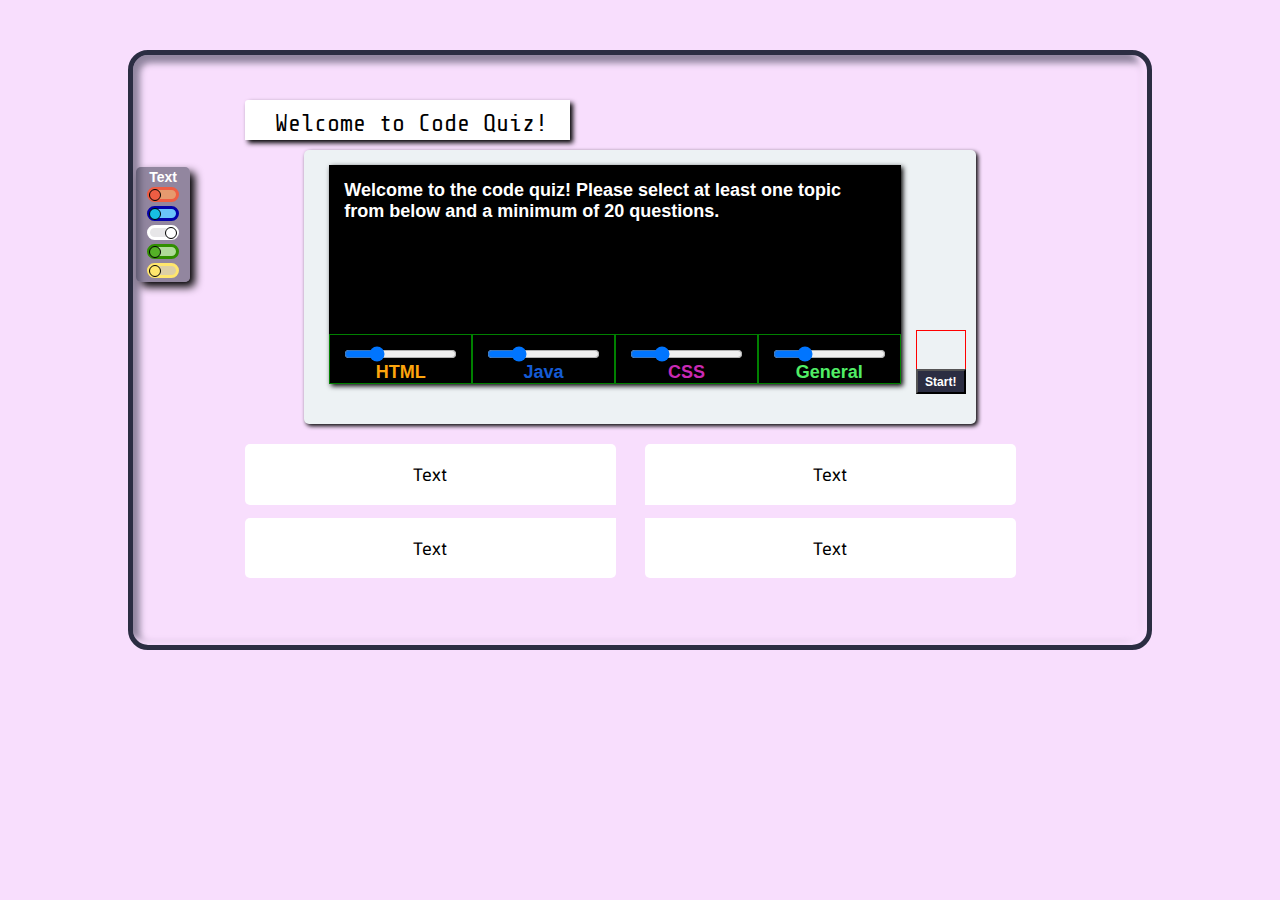
==== index.html @ 7661a38d "Reconciled all remaining responsiveness issues to 375px wide.  Fixed flex flow of question box and s" ====
<!DOCTYPE html>
<html lang="en">
<head>
    <meta charset="UTF-8">
    <meta http-equiv="X-UA-Compatible" content="IE=edge">
    <meta name="viewport" content="width=device-width, initial-scale=1.0">
    <title>Quiz Game</title>
    <link rel="stylesheet" type="text/css" href="./assets/style/style.css">
</head>
<body>
    <header>

    </header>

    <main>
        <!-- My emmet string
        div#game-window>div#timer+div#quiz-container>div.quiz-window#quiz-header>div#quiz-header-title*div#quiz-header-content>div#submit-button^^div.quiz-window#quiz-answers>div.answer-option#*4 -->
        <div id="game-window">
            <div id="text-picker">
                <ul id="color-menu"><span>Text</span>
                    <li class="color-menu-items"><input id="checkboxOrange" class="colorCheckbox" type="checkbox" value="rgb(238 93 67)"><div id="orangeBubble" class="bubbles"></div></li>
                    <li class="color-menu-items"><input id="checkboxBlue" class="colorCheckbox" type="checkbox" value="rgb(94 183 238)" /><div id="blueBubble" class="bubbles"></div></li>
                    <li class="color-menu-items"><input id="checkboxWhite" class="colorCheckbox" type="checkbox" value="rgb(255 255 255)" /><div id="whiteBubble" class="bubbles"></div></li>
                    <li class="color-menu-items"><input id="checkboxGreen" class="colorCheckbox" type="checkbox" value="rgb(150, 224, 114)" /><div id="greenBubble" class="bubbles"></div></li>
                    <li class="color-menu-items"><input id="checkboxYellow" class="colorCheckbox" type="checkbox" value="rgb(255 230 109)" /><div id="yellowBubble" class="bubbles"></div></li>
                </ul>
            </div>
            <div id="timer"></div>
            <div id="quiz-container">
                <div id="quiz-header">
                    <div id="header-title-div">
                        <textarea readonly id="quiz-header-title">Welcome to Code Quiz!</textarea>
                    </div>
                    <div id="quiz-header-content">
                        <div id="quiz-question">
                            <div id="quiz-question-text">
                                Welcome to the code quiz!  Please select at least one topic from below and a minimum of 20 questions.
                            </div>
                            <div id="welcome-message">
                                <div class="deck-choices">
                                    <input class="ranges" type="range"  min="0" max="20" value="5" id="html"/><p class="no-select">HTML</p>
                                </div>
                                <div class="deck-choices">
                                    <input class="ranges" type ="range" min="0" max="20" value="5" id="css" /><p class="no-select">Java</p>
                                </div>
                                <div class="deck-choices">
                                    <input class="ranges" type="range" min="0" max="20" value="5" id="js" /><p class="no-select">CSS</p>
                                </div>
                                <div class="deck-choices">
                                    <input class="ranges" type="range" min="0" max="20" value="5" id="gen" /><p class="no-select">General</p>
                                </div>
                            </div>
                        </div>
                        <div id="sumNode"></div>
                        <div id="quiz-header-status"></div>
                        <button id="prev-button" class="buttons">Prev</button>
                        <button id="submit-button" class="buttons" data-game-mode="intro" data-just-clicked="false">Start!</button>
                    </div>
                </div>
                <div class="answer-options" id="answer-1" data-selected="false">
                    Text  
                </div>
                <div class="answer-options" id="answer-2" data-selected="false">
                    Text   
                </div>
                <div class="answer-options" id="answer-3" data-selected="false">
                    Text  
                </div>
                <div class="answer-options" id="answer-4" data-selected="false">
                    Text   
                </div>
            </div>
        </div>
    </main>

    <footer>
        <div id="hint-bubble">
            <div id="hint-content">
                <!-- <img of a lightbulb / > -->
            </div>
        </div>
    </footer>
    <script src="./script.js"></script>
    </script>
</body>
</html>

<!DOCTYPE html>
---- assets/style/style.css ----
/* Reset CSS */
:root {
    --accentuate: rgba(43, 45, 66, 1);
    --accentuate-fade: rgba(43, 45, 66, .5);
    --window: rgb(215 242 228);
    /* --window: rgba(141, 153, 174, 1); */
    --dark-window: rgba(141, 153, 174, 1);
    --background: rgba(237, 242, 244, 1);
    --mouse-over: rgba(80, 86, 107, 1);
    --bright-red: rgba(239, 35, 60, 1);
    --windowBorder: rgb(80, 86, 107);

    --turquoise: rgb(200 241 239);
    --light-blue: rgb(203 237 249);
    --adamantite: rgb(197 225 211);
    --light-orange: rgb(250 222 192);
    --light-purple: rgb(248 222 253);

    --html-yellow: #FDA50D;
    --js-pink: #C92AB4;
    --css-blue: #155BD4;
    --gen-green: #51ED66;

}

html {
    min-width: 375px;
}

* {
    margin: 0;
    padding: 0;
    box-sizing: border-box;
    font-family:Verdana, Geneva, Tahoma, sans-serif;
}

img, video * {
    width: 100%;
    height: 100%;
}

@font-face {
    font-family: SHARE-TECH;
    src: url("../fonts/ShareTechMono-Regular.ttf");
}

@font-face {
    font-family: ASAP;
    src: url("../fonts/Asap-Regular.ttf");
}

@font-face {
    font-family: FUGAZ_ONE;
    src: url("../fonts/FugazOne-Regular.ttf");
}

body {
    background-color: var(--light-purple);
}

header {
    width: 100%;
    height: 50px;
}

/* Main CSS Section */
#text-picker{
    width: 60px;
    height: fit-content;
    padding: 6px 0px 10px 0px;
    position: absolute;
    top: 18%;
    display: flex;
    justify-content: center;
    align-items: center;
    z-index: 1;
    transition: all .4s ease-in;
}

#color-menu {
    width: 90%;
    height: 90%;
    text-align: center;
    display: flex;
    flex-direction: column;
    justify-content: center;
    align-items: center;
    list-style-type: none;
    background-color: var(--accentuate-fade);
    border-radius: 5px;
    box-shadow: 5px 5px 8px black;
}

#color-menu > span {
    margin: 0 auto;
    padding: 2px 4px;
    border-radius: 3px;
    font-size: 14px;
    color: white;
    font-weight: bold;
    font-family:Arial, Helvetica, sans-serif
}

.color-menu-items {
    position: relative;
}

.color-menu-items:hover,
.color-menu-items *:hover {
    cursor: pointer;
}

.colorCheckbox {
    -webkit-appearance: none;
    appearance: none;
    width: 32px;
    height: 15px;
    background-color: white;
    border-radius: 15px;
}

#checkboxOrange {
    border: 3px solid rgb(238 93 67);
    background-color: rgba(230, 154, 110, 11);
}

#orangeBubble {
    width: 12px;
    height: 12px;
    border-radius: 50%;
    position: absolute;
    bottom: 5px;
    left: 2px;
    background-color: rgb(238 93 67);
    border: 1px solid black;
}


#checkboxBlue {
    border: 3px solid rgb(3, 0, 170);
    background-color: rgb(106, 195, 250);
}

#blueBubble {
    width: 12px;
    height: 12px;
    border-radius: 50%;
    position: absolute;
    bottom: 5px;
    left: 2px;
    background-color: rgba(23, 190, 227, 1);
    border: 1px solid black;
}

#checkboxWhite {
    border: 3px solid rgb(255 255 255);
    background-color: rgba(238, 238, 238, 0.925);
}

#whiteBubble {
    width: 12px;
    height: 12px;
    border-radius: 50%;
    position: absolute;
    bottom: 5px;
    left: 18px;
    background-color: rgb(255, 255, 255);
    border: 1px solid black;
}

#checkboxYellow {
    border: 3px solid rgba(255, 230, 109, 1);
    background-color: rgba(240, 225, 167, .8);
}

#yellowBubble {
    width: 12px;
    height: 12px;
    border-radius: 50%;
    position: absolute;
    bottom: 5px;
    left: 2px;
    background-color: rgba(255, 230, 109, 1);
    border: 1px solid black;
}

#checkboxGreen {
    border: 3px solid rgb(48, 143, 0);
    background-color: rgb(175, 219, 154);
}

#greenBubble {
    width: 12px;
    height: 12px;
    border-radius: 50%;
    position: absolute;
    bottom: 5px;
    left: 2px;
    background-color: rgba(84, 177, 38, 1);
    border: 1px solid black;
}

#timer {
    width: 50px;
    height: 50px;
    border-radius: 50%;
    position: absolute;
    top: -20px;
    right: -20px;
    background-color: white;
    display: none;
    transition: all .5 ease-in;
}

#sumNode {
    width: 50px;
    height: 50px;
    border: 1px solid red;
    position: absolute;
    top: 180px;
    right: 10px;
    font-family: FUGAZ_ONE, 'Lucida Sans', 'Lucida Sans Regular', 'Lucida Grande', 'Lucida Sans Unicode', Geneva, Verdana, sans-serif;
    text-align: center;
    padding-top: 6px;
    font-size: 24px;
}

#game-window {
    width: 80%;
    height: 600px;
    margin: 0 auto;
    position: relative;
    border-radius: 20px;
    border: 5px solid var(--accentuate);
    box-shadow: inset -9px -6px 6px 0px var(--light-purple),
                inset 2px 3px 6px 5px var(--accentuate-fade);
}

#quiz-container {
    width: 80%;
    height: 85%;
    margin: 30px auto 0 auto;
    display: grid;
    grid-template:
            "quiz-header quiz-header" 70%
            "answer-1    answer-2"
            "answer-3    answer-4"
            ;
    grid-template-columns: repeat(2, 1fr);
    gap: 10px;
    padding-bottom: 10px;
    max-width: 800px;
    border-radius: 15px;
    padding: 5px;
}

#quiz-header {
    grid-area: quiz-header;
    display: flex;
    flex-direction: column;
    gap: 10px;
    padding: 10px 0px;
}

/* div wrapper for the title for decoration */
#header-title-div {
    box-shadow: 3px 3px 5px black;
    min-width: 150px;
    max-width: 325px;
    height: 40px;
    position: relative;
    background-color: white;
    border-top-left-radius: 3px;
}

#quiz-header-title {
    width: 300px;
    height: 35px;
    font-family: SHARE-TECH;
    font-size: 24px;
    padding: 5px 0px 0px 5px;
    position: absolute;
    bottom: 0;
    right: 0;
}

#quiz-header-content {
    width: 85%;
    min-width: 300px;
    min-height: 100px;
    height: fit-content;
    flex-grow: 1;
    position: relative;
    margin: 0 auto;
    overflow: hidden;
    background-color: var(--background);
    box-shadow: 2px 2px 4px black;
    border-radius: 5px;
    font-size: 18px;
}

#quiz-header-status {
    width: 40%;
    min-width: 150px;
    max-width: 200px;
    height: 20px;
    background-color: var(--accentuate);
    color: white;
    position: absolute;
    bottom: -20px;
    display: block;
    transition: bottom .2s ease-in;
    border-radius: 0px 3px 3px 0px;
}

#quiz-question {
    width: calc(100% - 100px);
    height: 80%;
    margin: 15px 25px;
    background-color: black;
    color: white;
    font-family: monospace, 'Courier New', Courier;
    font-weight: bold;
    box-shadow: 2px 2px 5px black;
    position: relative;
    display: flex;
    flex-direction: column;
    justify-content: space-between;
}

#quiz-question-text {
    margin: 0px 15px 15px 15px;
    padding-top: 15px;
}

#welcome-message {
    width: 100%;
    height: 50px;
    display: flex;
    flex-direction: row;
    justify-content: center;
    align-items: center;
}

.deck-choices {
    flex-grow: 1;
    max-width: 50%;
    height: 50px;
    border: 1px solid green;
    display: flex;
    flex-direction: column;
    justify-content: flex-end;
    align-items: center;
}

.ranges {
    width: 80%;

}

#html + p {
    color: var(--html-yellow);

}

#js + p {
    color: var(--js-pink);
}

#css + p {
    color: var(--css-blue);
}

#gen + p {
    color: var(--gen-green)
}


.deck-choices p {
    display: inline;
}

#quiz-header-title,
.ranges {
    /* Reset textarea CSS */
    border: none;
    overflow: auto;
    outline: none;
    -webkit-box-shadow: none;
    -moz-box-shadow: none;
    box-shadow: none;
    resize: none;
}

.buttons {
    width: 50px;
    height: 25px;
    background-color: var(--accentuate);
    color: white;
    font-weight: bold;
    font-size: 12px;
    position: absolute;
    text-align: center;
}

#prev-button{
    top: 30px;
    right: 10px;
    display: none;
}

#submit-button {
    bottom: 30px;
    right: 10px;
    transition: all .2s linear;
}

#submit-button:hover {
    background-color: var(--mouse-over);
}

.answer-options {
    width: 95%;
    height: 95%;
    background-color: white;
    display: flex;
    justify-content: center;
    align-items: center;
    font-family: ASAP, Calibrai, Arial, Helvetica, sans-serif;
    font-size: 18px;
}

#answer-1 {
    grid-area: answer-1;
    border-radius: 5px 5px 0px 5px;
}

#answer-2 {
    grid-area: answer-2;
    border-radius: 5px 5px 5px 0px;
}

#answer-3 {
    grid-area: answer-3;
    border-radius: 5px 0px 5px 5px;
}

#answer-4 {
    grid-area: answer-4;
    border-radius: 0px 5px 5px 5px;
}

.answer-text {
    width: 90%;
    height: 90%;
}

/* Footer CSS */
footer {
    width: 100%;
    height: 100px;
}

#hint-bubble {
    height: 100px;
    width: 100px;
    border-radius: 25px;
    position: relative;
}

#hint-content {
    width: 300px;
    height: 70px;
    position: absolute;
    top: 15px;
    left: 90px;
    border-radius: 0px 15px 0px 0px;
}

@media screen and (max-width: 1000px){
    #quiz-header-content{
        font-size: 16px;
    }
}

@media screen and (max-width: 875px){
    #quiz-header-content {
        font-size: 14px;
    }

    #welcome-message {
        flex-basis: 50%;
        flex-wrap: wrap;
    }
}

@media screen and (max-width: 535px){
    
    #game-window {
        width: 95%;
    }

    #quiz-header {
        justify-content: center;
    }

    #quiz-header-title-div {
        margin: 0 auto;
        width: 100px;
    }

    #quiz-header-title {
        width: 100%;
        font-size: 18px;
        text-align: center;        
    }

    #quiz-question {
        margin: 4px auto;
        padding: 10px;
        width: 90%;
    }

    #quiz-header-content {
        font-size: 12px;
        min-width: 150px;
    }
    
    #quiz-container {
        grid-template:
            "quiz-header" 80%
            "answer-1 answer-2"
            "answer-3 answer-4"
            ;
        margin: 10px auto;
        width: 95%;
    }

    #prev-button{
        top: 244px;
        left: 10px;
        display: none;
    }
    
    #sumNode {
        width: 40px;
        height: 40px;
        top: calc(100% - 40px);
        right: calc(50% - 20px);
    }

    #submit-button {
        bottom: 5px;
        right: 10px;
        transition: all .2s linear;
    }

    #text-picker{
        top: 92%;
        left: calc(50% - 125px);
        width: 250px;
        height: 40px;
    }
    
    #color-menu{
        flex-direction: row;
        flex-wrap: nowrap;
        height: 40px;
        transform: scale(.8);
    }

    .color-menu-items {
        rotate: -90deg;
    }

    #answer-1, #answer-2, #answer-3, #answer-4 {
        border-radius: 5px 5px 5px 5px;
    }
}
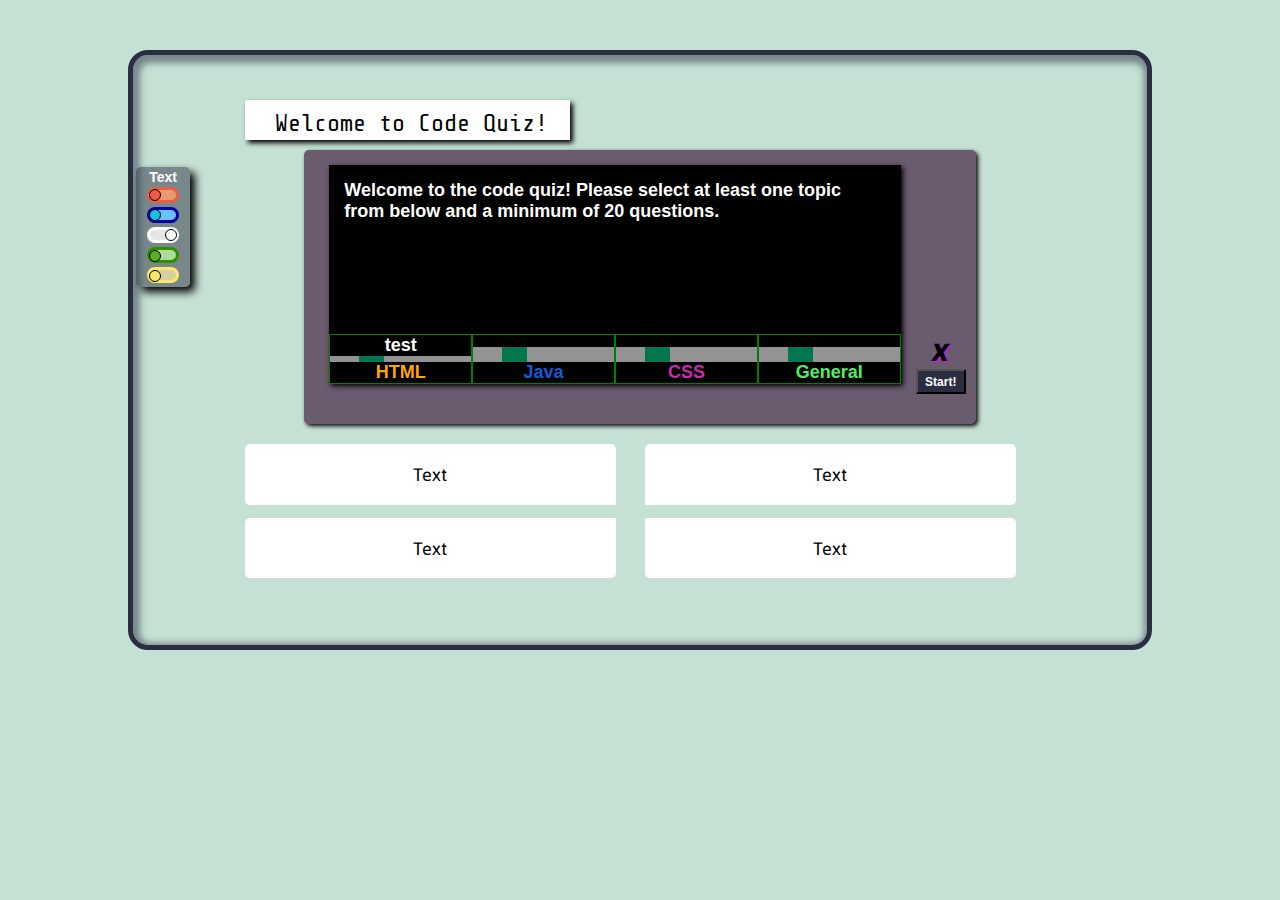
==== commit 258c0519: "Completed the algorithm to build a new deck from the randomized, randomized, randomized decks.  It p" ====
--- a/index.html
+++ b/index.html
@@ -38,7 +38,7 @@
                             </div>
                             <div id="welcome-message">
                                 <div class="deck-choices">
-                                    <input class="ranges" type="range"  min="0" max="20" value="5" id="html"/><p class="no-select">HTML</p>
+                                    <p>test</p><input class="ranges" type="range"  min="0" max="20" value="5" id="html"/><p class="no-select">HTML</p>
                                 </div>
                                 <div class="deck-choices">
                                     <input class="ranges" type ="range" min="0" max="20" value="5" id="css" /><p class="no-select">Java</p>
@@ -51,7 +51,7 @@
                                 </div>
                             </div>
                         </div>
-                        <div id="sumNode"></div>
+                        <div id="sumNode">X</div>
                         <div id="quiz-header-status"></div>
                         <button id="prev-button" class="buttons">Prev</button>
                         <button id="submit-button" class="buttons" data-game-mode="intro" data-just-clicked="false">Start!</button>
--- a/assets/style/style.css
+++ b/assets/style/style.css
@@ -55,7 +55,7 @@
 }
 
 body {
-    background-color: var(--light-purple);
+    background-color: var(--adamantite);
 }
 
 header {
@@ -114,9 +114,18 @@
     -webkit-appearance: none;
     appearance: none;
     width: 32px;
-    height: 15px;
+    height: 16px;
     background-color: white;
     border-radius: 15px;
+}
+
+.bubbles {
+    width: 12px;
+    height: 12px;
+    border-radius: 50%;
+    bottom: calc(100% - 6px);
+    bottom: 6px;
+    transition: all 0.6s cubic-bezier(0.16, 1, 0.3, 1);
 }
 
 #checkboxOrange {
@@ -125,11 +134,7 @@
 }
 
 #orangeBubble {
-    width: 12px;
-    height: 12px;
-    border-radius: 50%;
-    position: absolute;
-    bottom: 5px;
+    position: absolute;
     left: 2px;
     background-color: rgb(238 93 67);
     border: 1px solid black;
@@ -142,11 +147,7 @@
 }
 
 #blueBubble {
-    width: 12px;
-    height: 12px;
-    border-radius: 50%;
-    position: absolute;
-    bottom: 5px;
+    position: absolute;
     left: 2px;
     background-color: rgba(23, 190, 227, 1);
     border: 1px solid black;
@@ -158,11 +159,7 @@
 }
 
 #whiteBubble {
-    width: 12px;
-    height: 12px;
-    border-radius: 50%;
-    position: absolute;
-    bottom: 5px;
+    position: absolute;
     left: 18px;
     background-color: rgb(255, 255, 255);
     border: 1px solid black;
@@ -174,9 +171,6 @@
 }
 
 #yellowBubble {
-    width: 12px;
-    height: 12px;
-    border-radius: 50%;
     position: absolute;
     bottom: 5px;
     left: 2px;
@@ -190,9 +184,6 @@
 }
 
 #greenBubble {
-    width: 12px;
-    height: 12px;
-    border-radius: 50%;
     position: absolute;
     bottom: 5px;
     left: 2px;
@@ -215,7 +206,6 @@
 #sumNode {
     width: 50px;
     height: 50px;
-    border: 1px solid red;
     position: absolute;
     top: 180px;
     right: 10px;
@@ -223,6 +213,7 @@
     text-align: center;
     padding-top: 6px;
     font-size: 24px;
+    text-shadow: 1px 1px 1px rgb(255, 0, 255);
 }
 
 #game-window {
@@ -232,8 +223,8 @@
     position: relative;
     border-radius: 20px;
     border: 5px solid var(--accentuate);
-    box-shadow: inset -9px -6px 6px 0px var(--light-purple),
-                inset 2px 3px 6px 5px var(--accentuate-fade);
+    box-shadow: inset 2px 3px 6px 5px var(--accentuate-fade);
+    /* inset -9px -6px 6px 0px var(--light-purple) - will add back in for light gray/white to offset shadow */
 }
 
 #quiz-container {
@@ -293,7 +284,7 @@
     position: relative;
     margin: 0 auto;
     overflow: hidden;
-    background-color: var(--background);
+    background-color: #6a5b6e;
     box-shadow: 2px 2px 4px black;
     border-radius: 5px;
     font-size: 18px;
@@ -355,7 +346,7 @@
 
 .ranges {
     width: 80%;
-
+    
 }
 
 #html + p {
@@ -392,6 +383,40 @@
     resize: none;
 }
 
+.ranges {
+    -webkit-appearance: none;  /* Override default CSS styles */
+    appearance: none;
+    width: 100%; /* Full-width */
+    height: 15px; /* Specified height */
+    background: #d3d3d3; /* Grey background */
+    outline: none; /* Remove outline */
+    opacity: 0.7; /* Set transparency (for mouse-over effects on hover) */
+    -webkit-transition: .2s; /* 0.2 seconds transition on hover */
+    transition: opacity .2s;
+}
+
+  /* Mouse-over effects */
+.ranges:hover {
+    opacity: 1; /* Fully shown on mouse-over */
+}
+
+  /* The slider handle (use -webkit- (Chrome, Opera, Safari, Edge) and -moz- (Firefox) to override default look) */
+.ranges::-webkit-slider-thumb {
+    -webkit-appearance: none; /* Override default look */
+    appearance: none;
+    width: 25px; /* Set a specific slider handle width */
+    height: 25px; /* Slider handle height */
+    background: #04AA6D; /* Green background */
+    cursor: pointer; /* Cursor on hover */
+}
+
+.slider::-moz-range-thumb {
+    width: 25px; /* Set a specific slider handle width */
+    height: 25px; /* Slider handle height */
+    background: #04AA6D; /* Green background */
+    cursor: pointer; /* Cursor on hover */
+}
+
 .buttons {
     width: 50px;
     height: 25px;
@@ -428,6 +453,7 @@
     align-items: center;
     font-family: ASAP, Calibrai, Arial, Helvetica, sans-serif;
     font-size: 18px;
+    transition: background .6s cubic-bezier(0.22, 1, 0.36, 1);
 }
 
 #answer-1 {
@@ -576,4 +602,28 @@
     #answer-1, #answer-2, #answer-3, #answer-4 {
         border-radius: 5px 5px 5px 5px;
     }
+}
+
+
+.slider input[type="range"] {
+-webkit-appearance:none !important;
+width: 420px;
+height: 2px;
+background: black;
+border: none;
+outline: none;
+}
+
+.slider input[type="range"]::-webkit-slider-thumb {
+-webkit-appearance: none !important;
+width: 30px;
+height:30px;
+background: black;
+border: 2px solid black;
+border-radius: 50%;
+cursor: pointer;
+}
+
+.slider input[type="range"]::-webkit-slider-thumb:hover {
+background: black;
 }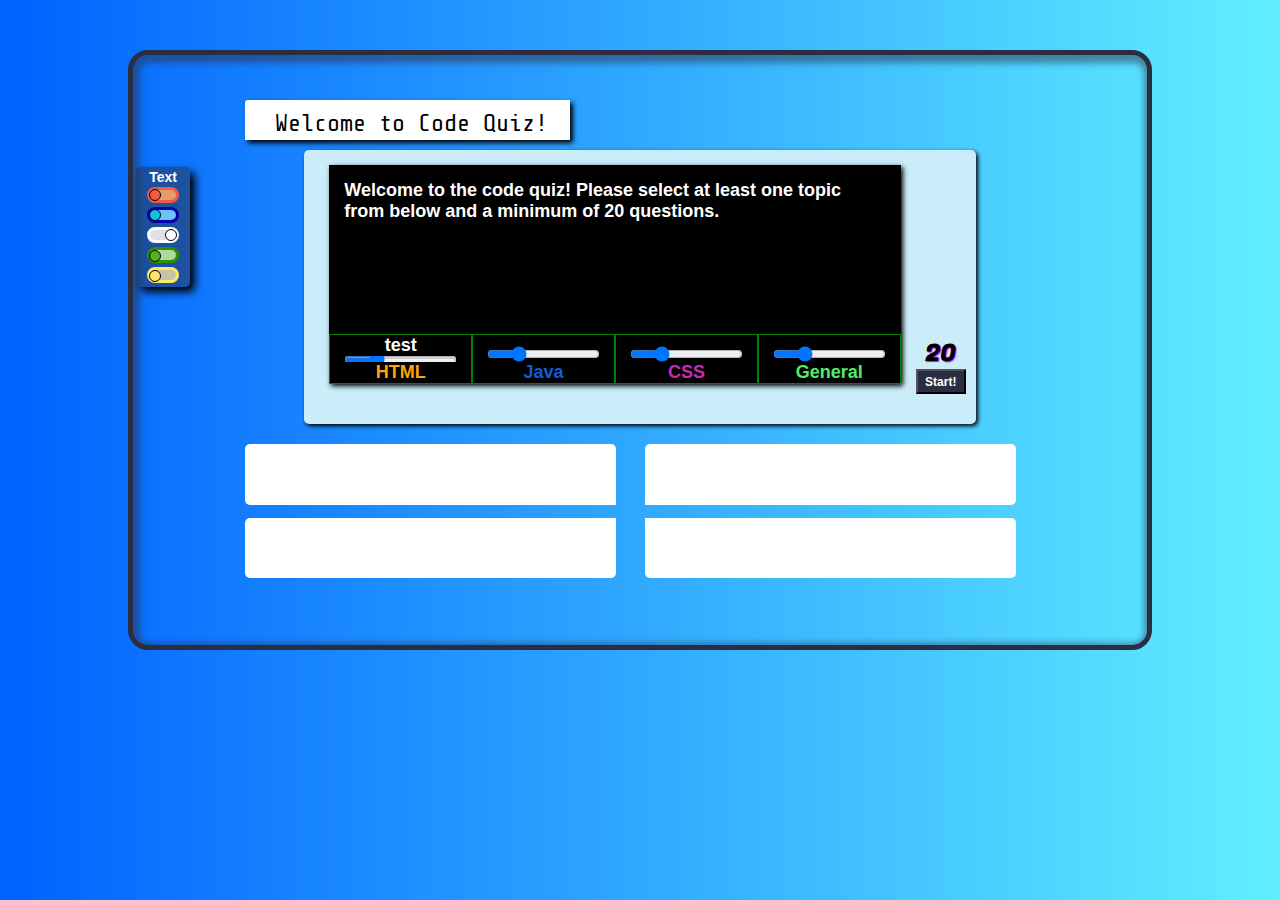
==== commit d6df8c57: "Added additional color schemes and gradients.  Added functionality to prev button including protecti" ====
--- a/index.html
+++ b/index.html
@@ -16,6 +16,7 @@
         <!-- My emmet string
         div#game-window>div#timer+div#quiz-container>div.quiz-window#quiz-header>div#quiz-header-title*div#quiz-header-content>div#submit-button^^div.quiz-window#quiz-answers>div.answer-option#*4 -->
         <div id="game-window">
+            <!-- Side menu for the user to select a custom color for the text -->
             <div id="text-picker">
                 <ul id="color-menu"><span>Text</span>
                     <li class="color-menu-items"><input id="checkboxOrange" class="colorCheckbox" type="checkbox" value="rgb(238 93 67)"><div id="orangeBubble" class="bubbles"></div></li>
@@ -25,18 +26,23 @@
                     <li class="color-menu-items"><input id="checkboxYellow" class="colorCheckbox" type="checkbox" value="rgb(255 230 109)" /><div id="yellowBubble" class="bubbles"></div></li>
                 </ul>
             </div>
+            <!-- User quiz timer -->
             <div id="timer"></div>
             <div id="quiz-container">
                 <div id="quiz-header">
+                    <!-- Title box where Welcome declaration and Question x/y is displayed -->
                     <div id="header-title-div">
                         <textarea readonly id="quiz-header-title">Welcome to Code Quiz!</textarea>
                     </div>
+                    <!-- Entire quiz window -->
                     <div id="quiz-header-content">
                         <div id="quiz-question">
+                            <!-- Quiz question text -->
                             <div id="quiz-question-text">
                                 Welcome to the code quiz!  Please select at least one topic from below and a minimum of 20 questions.
                             </div>
-                            <div id="welcome-message">
+                            <!-- Welcome dialog where user can choose how many questions they would like -->
+                            <div id="question-select">
                                 <div class="deck-choices">
                                     <p>test</p><input class="ranges" type="range"  min="0" max="20" value="5" id="html"/><p class="no-select">HTML</p>
                                 </div>
@@ -51,24 +57,18 @@
                                 </div>
                             </div>
                         </div>
-                        <div id="sumNode">X</div>
+                        <!-- Sum of the questions selected -->
+                        <div id="sumNode">20</div>
                         <div id="quiz-header-status"></div>
                         <button id="prev-button" class="buttons">Prev</button>
                         <button id="submit-button" class="buttons" data-game-mode="intro" data-just-clicked="false">Start!</button>
                     </div>
                 </div>
-                <div class="answer-options" id="answer-1" data-selected="false">
-                    Text  
-                </div>
-                <div class="answer-options" id="answer-2" data-selected="false">
-                    Text   
-                </div>
-                <div class="answer-options" id="answer-3" data-selected="false">
-                    Text  
-                </div>
-                <div class="answer-options" id="answer-4" data-selected="false">
-                    Text   
-                </div>
+                <!-- Answer options for user to select from, data attr selected says whether or not the user has chosen a question -->
+                <div class="answer-options" id="answer-1" data-selected="false"></div>
+                <div class="answer-options" id="answer-2" data-selected="false"></div>
+                <div class="answer-options" id="answer-3" data-selected="false"></div>
+                <div class="answer-options" id="answer-4" data-selected="false"></div>
             </div>
         </div>
     </main>
--- a/assets/style/style.css
+++ b/assets/style/style.css
@@ -21,6 +21,11 @@
     --css-blue: #155BD4;
     --gen-green: #51ED66;
 
+    --navy-blue: #03045e;
+
+    /* CSS HSL */
+    --blue-to-lightblue: linear-gradient(90deg, hsla(217, 100%, 50%, 1) 0%, hsla(186, 100%, 69%, 1) 100%);
+
 }
 
 html {
@@ -55,7 +60,8 @@
 }
 
 body {
-    background-color: var(--adamantite);
+    background: var(--blue-to-lightblue);
+    /* background-color: var(--platinum); */
 }
 
 header {
@@ -213,7 +219,7 @@
     text-align: center;
     padding-top: 6px;
     font-size: 24px;
-    text-shadow: 1px 1px 1px rgb(255, 0, 255);
+    text-shadow: 1px 1px 1px rgb(204, 0, 255);
 }
 
 #game-window {
@@ -284,7 +290,7 @@
     position: relative;
     margin: 0 auto;
     overflow: hidden;
-    background-color: #6a5b6e;
+    background-color: var(--light-blue);
     box-shadow: 2px 2px 4px black;
     border-radius: 5px;
     font-size: 18px;
@@ -324,7 +330,7 @@
     padding-top: 15px;
 }
 
-#welcome-message {
+#question-select {
     width: 100%;
     height: 50px;
     display: flex;
@@ -383,40 +389,6 @@
     resize: none;
 }
 
-.ranges {
-    -webkit-appearance: none;  /* Override default CSS styles */
-    appearance: none;
-    width: 100%; /* Full-width */
-    height: 15px; /* Specified height */
-    background: #d3d3d3; /* Grey background */
-    outline: none; /* Remove outline */
-    opacity: 0.7; /* Set transparency (for mouse-over effects on hover) */
-    -webkit-transition: .2s; /* 0.2 seconds transition on hover */
-    transition: opacity .2s;
-}
-
-  /* Mouse-over effects */
-.ranges:hover {
-    opacity: 1; /* Fully shown on mouse-over */
-}
-
-  /* The slider handle (use -webkit- (Chrome, Opera, Safari, Edge) and -moz- (Firefox) to override default look) */
-.ranges::-webkit-slider-thumb {
-    -webkit-appearance: none; /* Override default look */
-    appearance: none;
-    width: 25px; /* Set a specific slider handle width */
-    height: 25px; /* Slider handle height */
-    background: #04AA6D; /* Green background */
-    cursor: pointer; /* Cursor on hover */
-}
-
-.slider::-moz-range-thumb {
-    width: 25px; /* Set a specific slider handle width */
-    height: 25px; /* Slider handle height */
-    background: #04AA6D; /* Green background */
-    cursor: pointer; /* Cursor on hover */
-}
-
 .buttons {
     width: 50px;
     height: 25px;
@@ -514,7 +486,7 @@
         font-size: 14px;
     }
 
-    #welcome-message {
+    #question-select {
         flex-basis: 50%;
         flex-wrap: wrap;
     }
@@ -602,28 +574,4 @@
     #answer-1, #answer-2, #answer-3, #answer-4 {
         border-radius: 5px 5px 5px 5px;
     }
-}
-
-
-.slider input[type="range"] {
--webkit-appearance:none !important;
-width: 420px;
-height: 2px;
-background: black;
-border: none;
-outline: none;
-}
-
-.slider input[type="range"]::-webkit-slider-thumb {
--webkit-appearance: none !important;
-width: 30px;
-height:30px;
-background: black;
-border: 2px solid black;
-border-radius: 50%;
-cursor: pointer;
-}
-
-.slider input[type="range"]::-webkit-slider-thumb:hover {
-background: black;
 }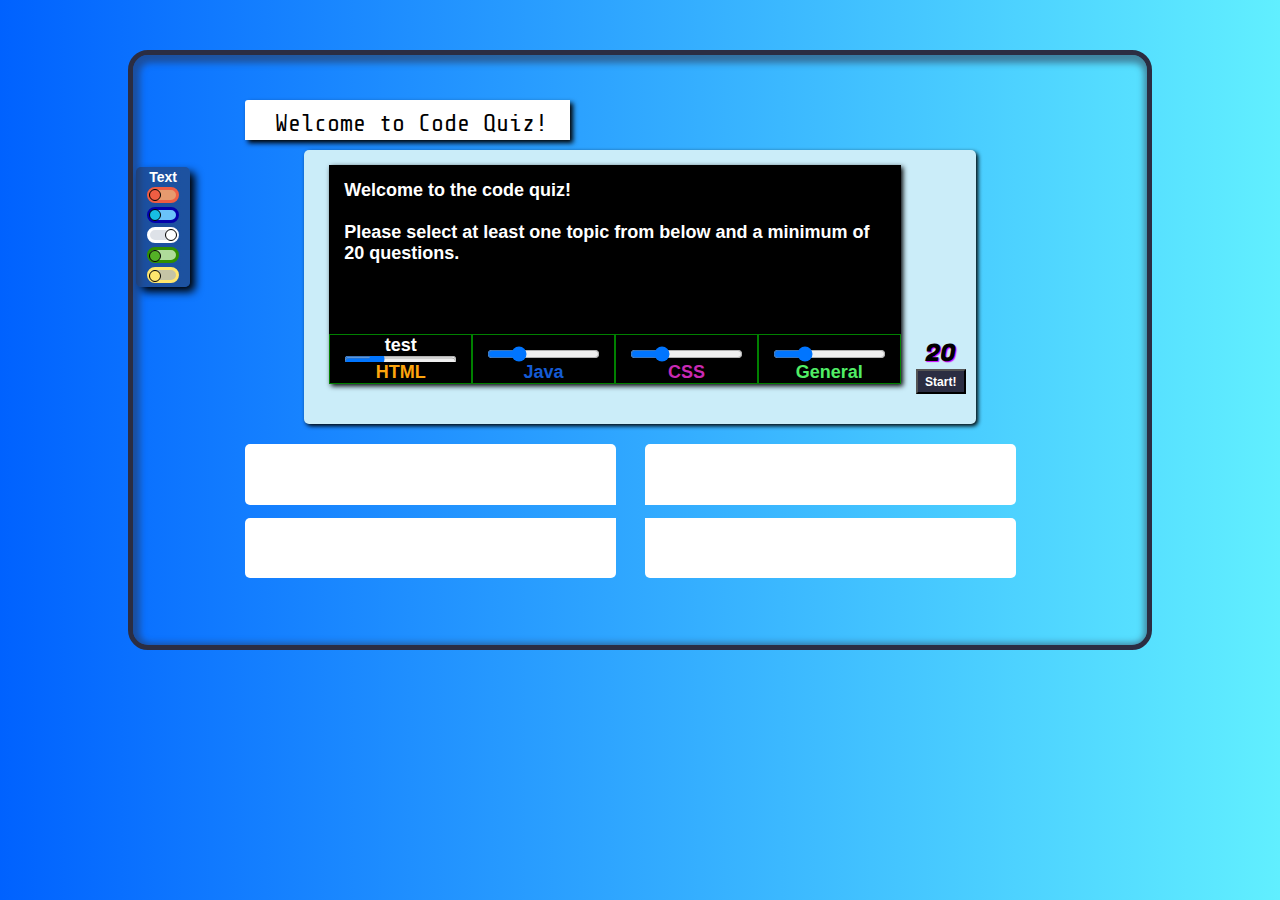
==== commit bc20757f: "Fixed bug with keeping selections selected.  Built grading algorithm with output to console.  Began " ====
--- a/index.html
+++ b/index.html
@@ -39,7 +39,7 @@
                         <div id="quiz-question">
                             <!-- Quiz question text -->
                             <div id="quiz-question-text">
-                                Welcome to the code quiz!  Please select at least one topic from below and a minimum of 20 questions.
+                                Welcome to the code quiz!<br><br>Please select at least one topic from below and a minimum of 20 questions.
                             </div>
                             <!-- Welcome dialog where user can choose how many questions they would like -->
                             <div id="question-select">
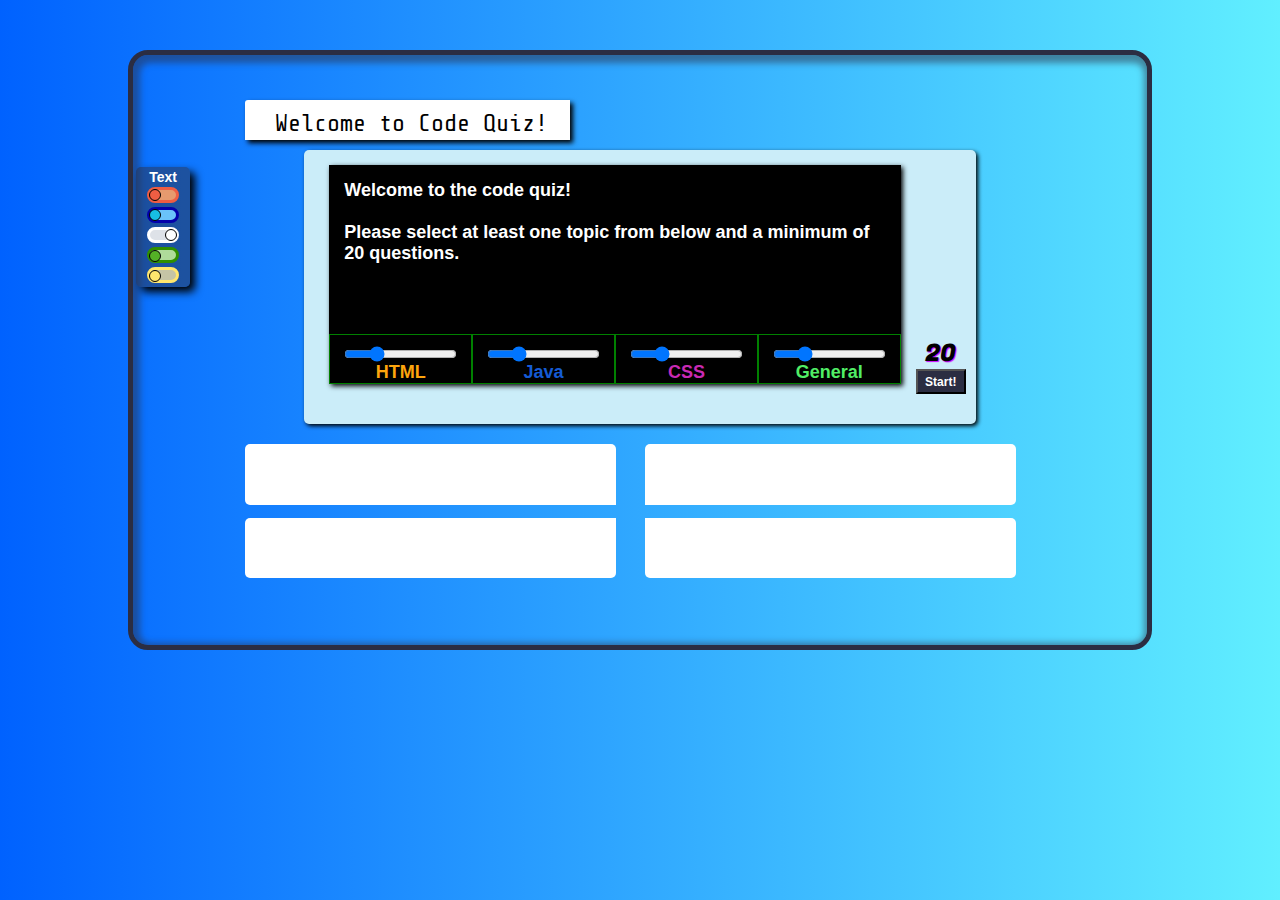
==== commit a78859d7: "Refactored randomization code with splice rather than shift, unshift, push, pop." ====
--- a/index.html
+++ b/index.html
@@ -44,7 +44,7 @@
                             <!-- Welcome dialog where user can choose how many questions they would like -->
                             <div id="question-select">
                                 <div class="deck-choices">
-                                    <p>test</p><input class="ranges" type="range"  min="0" max="20" value="5" id="html"/><p class="no-select">HTML</p>
+                                    <input class="ranges" type="range"  min="0" max="20" value="5" id="html"/><p class="no-select">HTML</p>
                                 </div>
                                 <div class="deck-choices">
                                     <input class="ranges" type ="range" min="0" max="20" value="5" id="css" /><p class="no-select">Java</p>
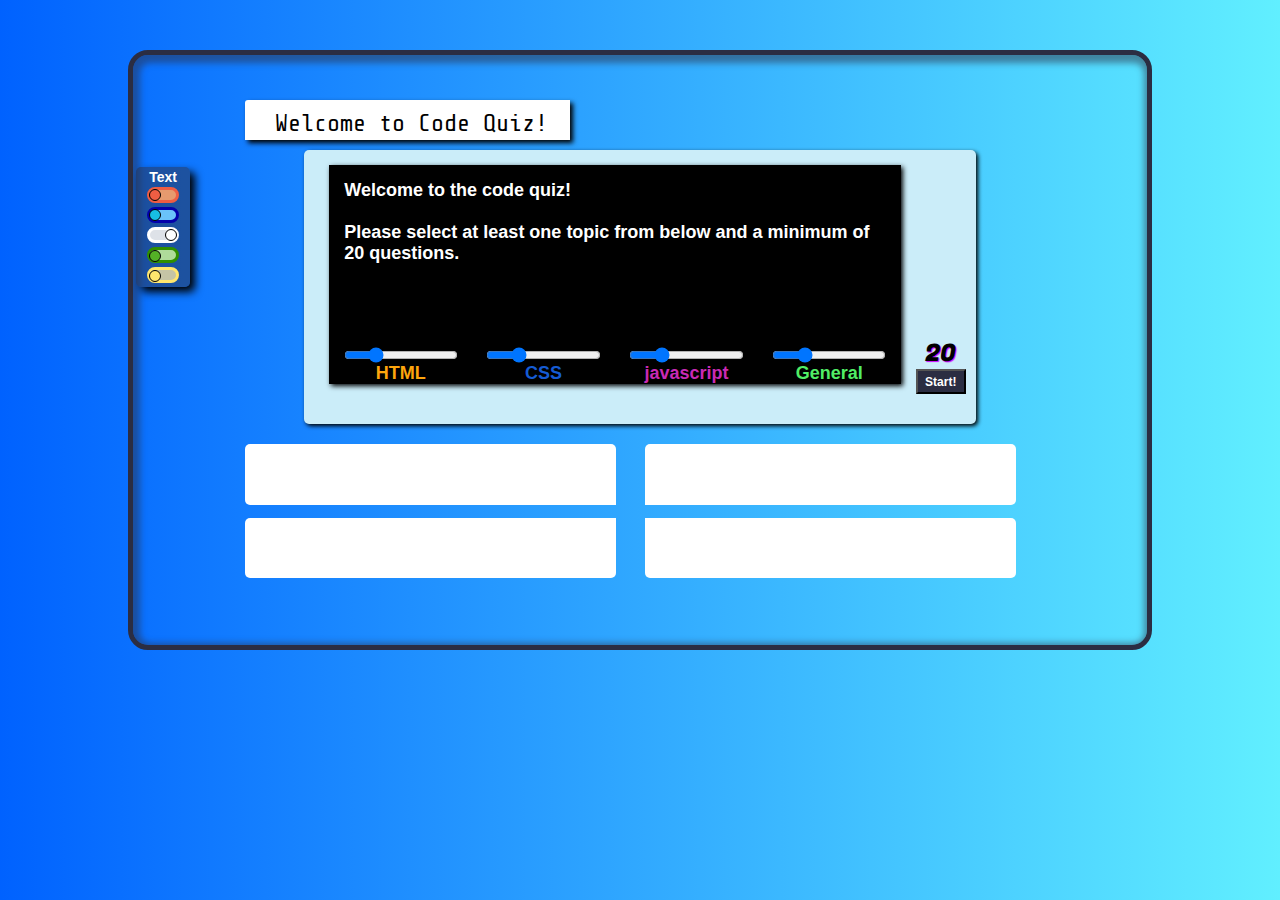
==== commit e495abc7: "Added data for ~30 trivia cards. Identified two bugs adding to issues." ====
--- a/index.html
+++ b/index.html
@@ -47,10 +47,10 @@
                                     <input class="ranges" type="range"  min="0" max="20" value="5" id="html"/><p class="no-select">HTML</p>
                                 </div>
                                 <div class="deck-choices">
-                                    <input class="ranges" type ="range" min="0" max="20" value="5" id="css" /><p class="no-select">Java</p>
+                                    <input class="ranges" type ="range" min="0" max="20" value="5" id="css" /><p class="no-select">CSS</p>
                                 </div>
                                 <div class="deck-choices">
-                                    <input class="ranges" type="range" min="0" max="20" value="5" id="js" /><p class="no-select">CSS</p>
+                                    <input class="ranges" type="range" min="0" max="20" value="5" id="js" /><p class="no-select">javascript</p>
                                 </div>
                                 <div class="deck-choices">
                                     <input class="ranges" type="range" min="0" max="20" value="5" id="gen" /><p class="no-select">General</p>
@@ -83,6 +83,4 @@
     <script src="./script.js"></script>
     </script>
 </body>
-</html>
-
-<!DOCTYPE html>+</html>--- a/assets/style/style.css
+++ b/assets/style/style.css
@@ -343,7 +343,6 @@
     flex-grow: 1;
     max-width: 50%;
     height: 50px;
-    border: 1px solid green;
     display: flex;
     flex-direction: column;
     justify-content: flex-end;
@@ -355,6 +354,8 @@
     
 }
 
+
+/* CSS for text under sliders */
 #html + p {
     color: var(--html-yellow);
 
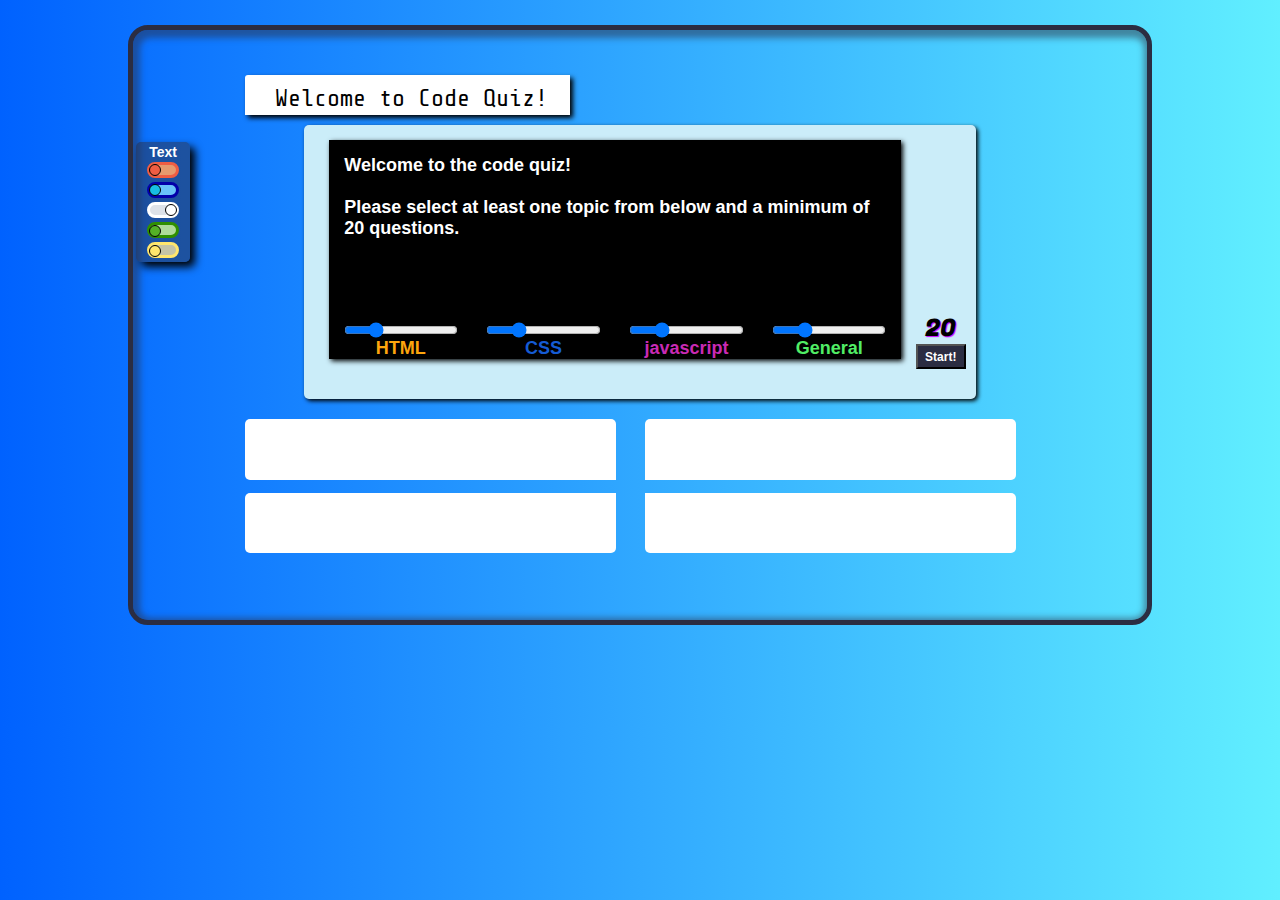
==== commit 57e13959: "Updated favicon and light styling" ====
--- a/index.html
+++ b/index.html
@@ -6,6 +6,10 @@
     <meta name="viewport" content="width=device-width, initial-scale=1.0">
     <title>Quiz Game</title>
     <link rel="stylesheet" type="text/css" href="./assets/style/style.css">
+    <link rel="apple-touch-icon" sizes="180x180" href="./assets/images/icon/apple-touch-icon.png">
+    <link rel="icon" type="image/png" sizes="32x32" href="./assets/images/icon/favicon-32x32.png">
+    <link rel="icon" type="image/png" sizes="16x16" href="./assets/images/icon/favicon-16x16.png">
+    <link rel="manifest" href="./assets/images/icon/site.webmanifest">
 </head>
 <body>
     <header>
@@ -59,7 +63,9 @@
                         </div>
                         <!-- Sum of the questions selected -->
                         <div id="sumNode">20</div>
-                        <div id="quiz-header-status"></div>
+                        <div id="quiz-header-status">
+                            <div id="quiz-header-message"></div>
+                        </div>
                         <button id="prev-button" class="buttons">Prev</button>
                         <button id="submit-button" class="buttons" data-game-mode="intro" data-just-clicked="false">Start!</button>
                     </div>
--- a/assets/style/style.css
+++ b/assets/style/style.css
@@ -28,6 +28,17 @@
 
 }
 
+/* Disallows user from selecting text */
+.noselect {
+    -webkit-touch-callout: none; /* iOS Safari */
+    -webkit-user-select: none; /* Safari */
+    -khtml-user-select: none; /* Konqueror HTML */
+    -moz-user-select: none; /* Old versions of Firefox */
+    -ms-user-select: none; /* Internet Explorer/Edge */
+    user-select: none; /* Non-prefixed version, currently
+                        supported by Chrome, Edge, Opera and Firefox */
+  }
+
 html {
     min-width: 375px;
 }
@@ -66,7 +77,7 @@
 
 header {
     width: 100%;
-    height: 50px;
+    height: 25px;
 }
 
 /* Main CSS Section */
@@ -300,14 +311,27 @@
     width: 40%;
     min-width: 150px;
     max-width: 200px;
-    height: 20px;
-    background-color: var(--accentuate);
-    color: white;
-    position: absolute;
-    bottom: -20px;
+    height: 40px;
+    background-color: white;
+    position: absolute;
+    bottom: -40px;
     display: block;
     transition: bottom .2s ease-in;
     border-radius: 0px 3px 3px 0px;
+    border: 1px solid blue;
+}
+
+#quiz-header-message {
+    height: 20px;
+    margin-bottom: 3px;
+    width: fit-content;
+    position: absolute;
+    bottom: 5px;
+    right: 105%;
+    transition: all .25s ease-out;
+    font-style: italic;
+    font-weight: bold;
+    text-shadow: 1px 1px 1px black;
 }
 
 #quiz-question {
@@ -421,32 +445,38 @@
     width: 95%;
     height: 95%;
     background-color: white;
+    text-align: center;
     display: flex;
     justify-content: center;
     align-items: center;
     font-family: ASAP, Calibrai, Arial, Helvetica, sans-serif;
-    font-size: 18px;
-    transition: background .6s cubic-bezier(0.22, 1, 0.36, 1);
+    font-size: 16px;
+    transition: all .6s cubic-bezier(0.22, 1, 0.36, 1);
+    cursor: pointer;
 }
 
 #answer-1 {
     grid-area: answer-1;
     border-radius: 5px 5px 0px 5px;
+    padding: 5px 15px 5px 5px;
 }
 
 #answer-2 {
     grid-area: answer-2;
     border-radius: 5px 5px 5px 0px;
+    padding: 5px 5px 5px 15px;
 }
 
 #answer-3 {
     grid-area: answer-3;
     border-radius: 5px 0px 5px 5px;
+    padding: 5px 15px 5px 5px;
 }
 
 #answer-4 {
     grid-area: answer-4;
     border-radius: 0px 5px 5px 5px;
+    padding: 5px 5px 5px 15px;
 }
 
 .answer-text {
@@ -574,5 +604,7 @@
 
     #answer-1, #answer-2, #answer-3, #answer-4 {
         border-radius: 5px 5px 5px 5px;
+        padding: 5px;
+        font-size: 12px;
     }
 }